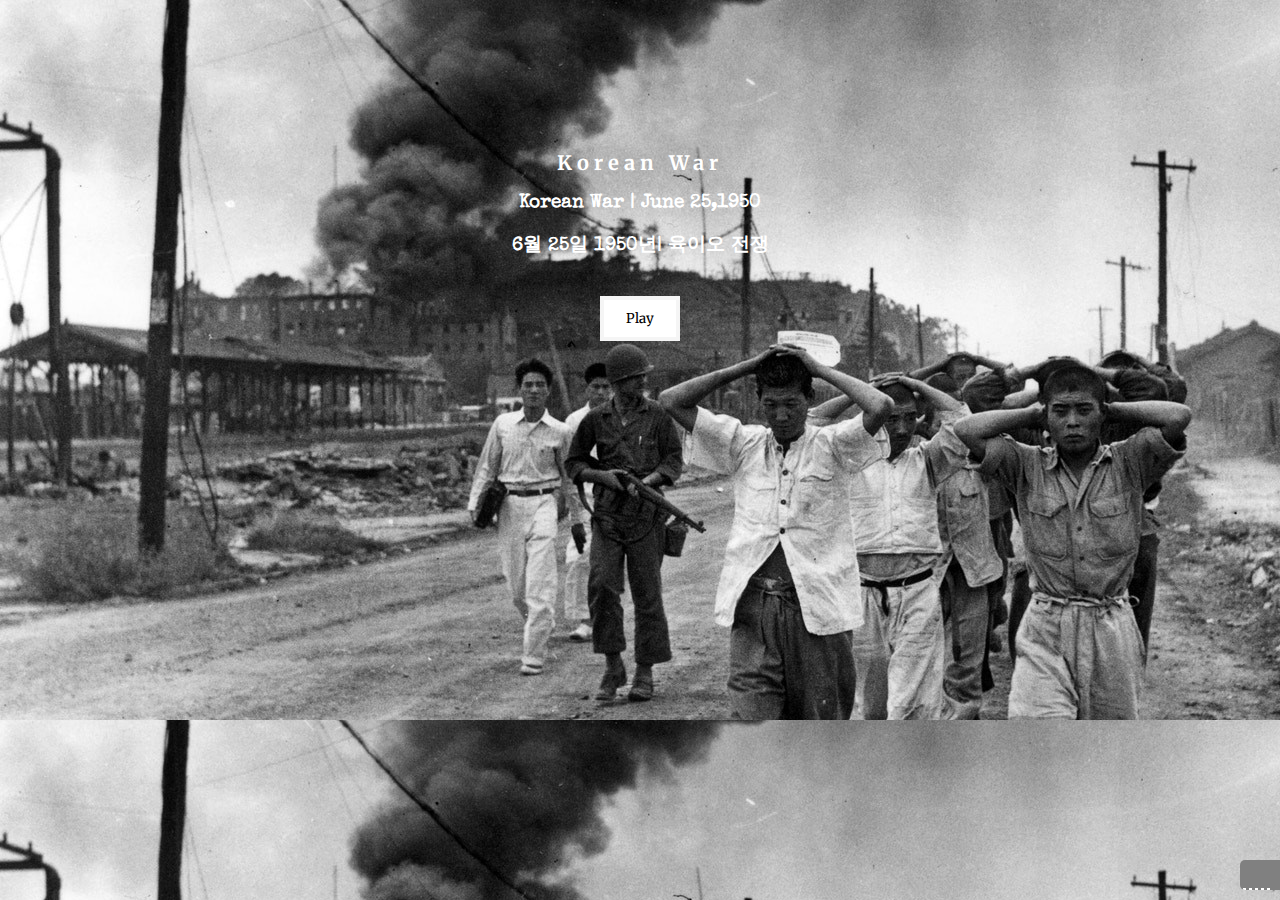
==== index.html @ d21d7c00 "Add files via upload" ====
<!DOCTYPE html>
<html>
<head>
	<meta charset="utf-8">
	<link href="https://fonts.googleapis.com/css?family=Merriweather:700" rel="stylesheet">
	<script src="jquery.js"></script>
	<link href="https://fonts.googleapis.com/css?family=Special+Elite" rel="stylesheet">
	<link rel="stylesheet" type="text/css" href="animate.css">
	<script src="index.js"></script>
	<link rel="stylesheet" type="text/css" href="index.css">
	<link rel="stylesheet" type="text/css" href="music.css">
	<title>Game</title>
</head>
<body>
	<div class="intro">
		<h1 id="intro">Korean War</h1>
		<h3 class="animated fadeIn 7-delays slower">Korean War | June 25,1950
		</h3>
		<h3 class="animated fadeIn 7-delays slower">6월 25일 1950년| 육이오 전쟁</h3>
		<a href="C:\Users\taeky\Desktop\Code\History Game Project/game.html"><button class="animated fadeIn 10-delays slower" id="playbutton" type="button">Play</button></a>
	</div>
	<a style="position:fixed;">
		<div>
			<iframe src="Sad Cinematic.mp3" allow="autoplay" id="audio" style="display:none"></iframe>
			<audio id="backgroundaudio"style="display:none;" autoplay loop><source src="" type="audio/mpeg"></audio>
			<div class="line-c">
			   	<div id="line-1" class="line"></div>
			   	<div id="line-2" class="line"></div>
			   	<div id="line-3" class="line"></div>
			  	<div id="line-4" class="line"></div>
			   	<div id="line-5" class="line"></div>
			</div>
		</div>
	</a>
</body>
</html>
---- index.css ----
*{
	font-family: 'Special Elite', cursive;
}
body, html{
	margin: 0;
	padding:0;
	width: 100%;
	height: 100%;
	background-color: black;
	z-index: -1;
}

.intro{
	width: 100%;
	height: 100%;
	text-align: center;
	position: absolute;
	color:white;
}

#intro{
	color:white;
	font-family: 'Merriweather', serif;
	font-size: 20px;
	margin: 0;
	padding-top:150px;
	letter-spacing: 5px; 
	font-size: 20px;
	animation-name: introanimation;
    animation-duration: 2s;
    animation-fill-mode: forwards;
}

@keyframes introanimation {
	from{font-size: 0;}
	to{font-size: 50px;}
}

.slideInRight{
	display: block;
}

#playbutton{
	border:solid 4px whitesmoke;
	font-family: 'Merriweather', serif;
	padding: 10px;
	width: 80px;
	margin: 20px;
	background-color: white;
	color: black;
}

.gContainer{
	width: 100%;
	height: 100%;
	z-index: -2;
}

#map{
	z-index: -1;
	position: fixed;
	right: 0;
	top: 0;
}
.gchildContainer{
	text-align: center;
	width: 100%;
	height:60px;
	background-color: white;
}

#gameH1{
	font-family: 'Special Elite', cursive;
	color: black;
	font-size: 25px;
	padding: 15px;
	margin: 0;
}

.gameplayContainer{
	width: 35%;
	height: 100%;
	overflow: hidden;
}

.gameplay{
	width: 100%;
	height: 100%;
	float: left;
	left: 0;
	background-color:rgba(20,20,20,0.9);
	z-index: 1;
}

.bottombar{
	width: 35%;
	height: 40px;
	background-color: white;
	position: absolute;
	bottom: 0;
}
.contentContainer{
	z-index: 2;
	color: white;
	font-family: 'Special Elite', cursive;
	margin: 10px;
}

.mnbtn{
	border: none;
	background-color: transparent;
	padding:5px;
	position: absolute;
}

#rightarrow{
	right: 65%;
}
#l1{
	position: absolute;
	left: 2.5%;
	color: black;
}

#r1{
	position: absolute;
	right: 67.5%;
	color: black;
}
---- music.css ----
.line-c{
	 overflow: hidden;
    height: 30px;
    width: 40px;
    position: fixed;
    cursor: pointer;
    background-color: grey;
    bottom: 10px;
    right: 0px;
    border-radius: 5px 0px 0px 5px;
    z-index: 2;
}
.line{
height: 2.5px;
    width: 3px;
    bottom: -0;
    background-color: white;
    position: absolute;
    display: inline-block;
    animation-duration: 500ms;
    -webkit-animation-play-state: running;
    -webkit-animation-direction: alternate;
    -webkit-animation-timing-function: linear;
    -webkit-animation-iteration-count: infinite;
    animation-duration: 500ms;
    animation-play-state: running;
    animation-direction: alternate;
    animation-timing-function: linear;
    animation-iteration-count: infinite;
}
.line.stop{
    animation: none;
    animation-name: none;
}
.line#line-1{
    left:3px;
	animation-name: lineHeight1;
    animation-delay:1ms;
}
.line#line-2{
    left:9px;
	animation-name: lineHeight2;
    animation-delay:300ms; 
}
.line#line-3{
    left:15px;
	animation-name: lineHeight3; 
    animation-delay:600ms; 
}
.line#line-4 {
    left:21px;
    -webkit-animation-name: lineHeight4; 
    -webkit-animation-delay: 900ms; 
	animation-name: lineHeight4; 
    animation-delay:900ms; 
}
.line#line-5{
    left:27px;
	animation-name: lineHeight5; 
    animation-delay:1200ms; 
}

@keyframes lineHeight1 {
	from{height:2.5px;}	
	to{height:22px;}	
}
@keyframes lineHeight2 {
	from{height:2.5px;}	
	to{height:15px;}	
}
@keyframes lineHeight3 {
	from{height:2.5px;}	
	to{height:30px;}	
}
@keyframes lineHeight4 {
	from{height:2.5px;}
	to{height:25px;}	
}
@keyframes lineHeight5 {
	from{height:2.5px;}
	to{height:15px;}
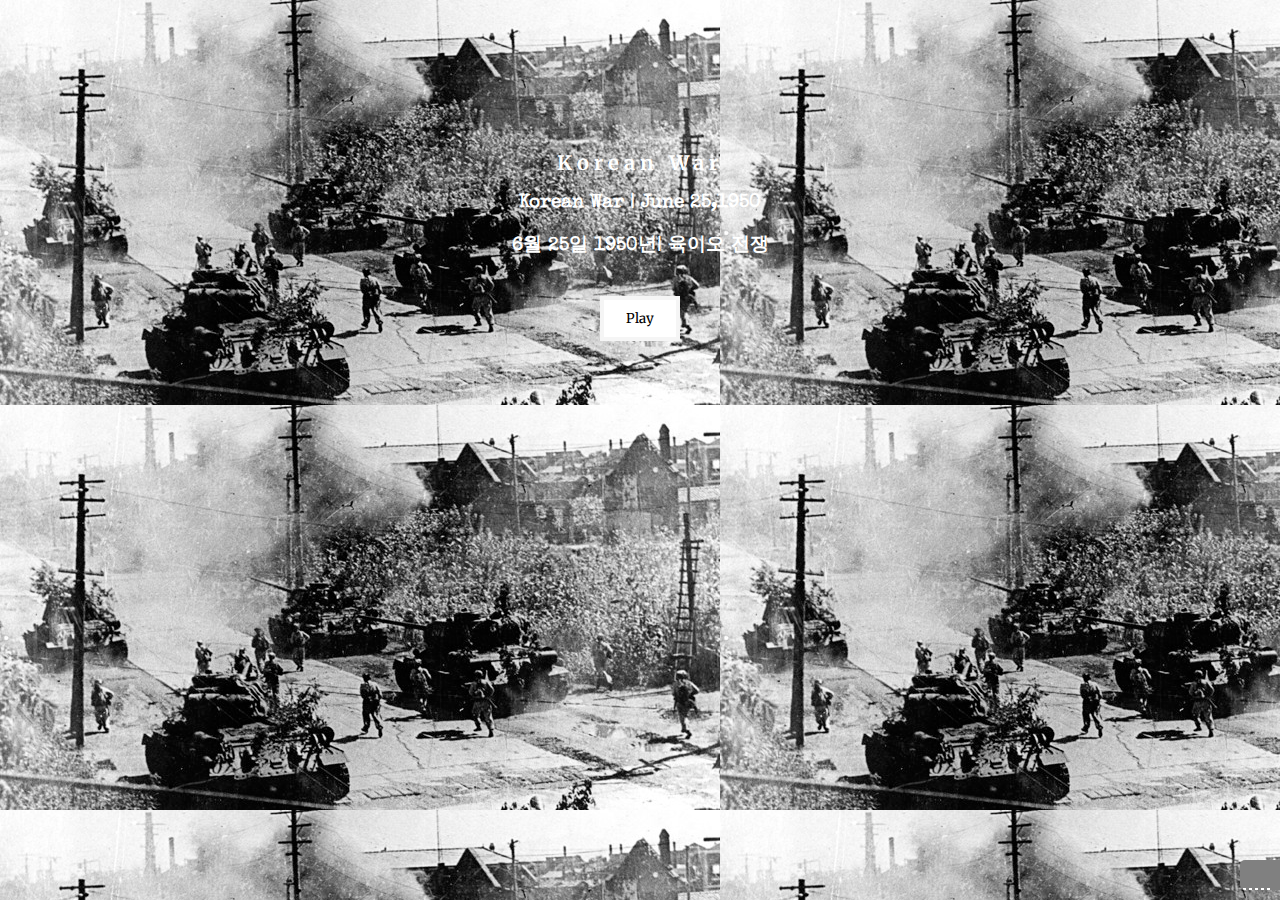
==== commit 29d704a5: "Update index.html" ====
--- a/index.html
+++ b/index.html
@@ -17,7 +17,7 @@
 		<h3 class="animated fadeIn 7-delays slower">Korean War | June 25,1950
 		</h3>
 		<h3 class="animated fadeIn 7-delays slower">6월 25일 1950년| 육이오 전쟁</h3>
-		<a href="C:\Users\taeky\Desktop\Code\History Game Project/game.html"><button class="animated fadeIn 10-delays slower" id="playbutton" type="button">Play</button></a>
+		<a href="game.html"><button class="animated fadeIn 10-delays slower" id="playbutton" type="button">Play</button></a>
 	</div>
 	<a style="position:fixed;">
 		<div>
@@ -33,4 +33,4 @@
 		</div>
 	</a>
 </body>
-</html>+</html>
